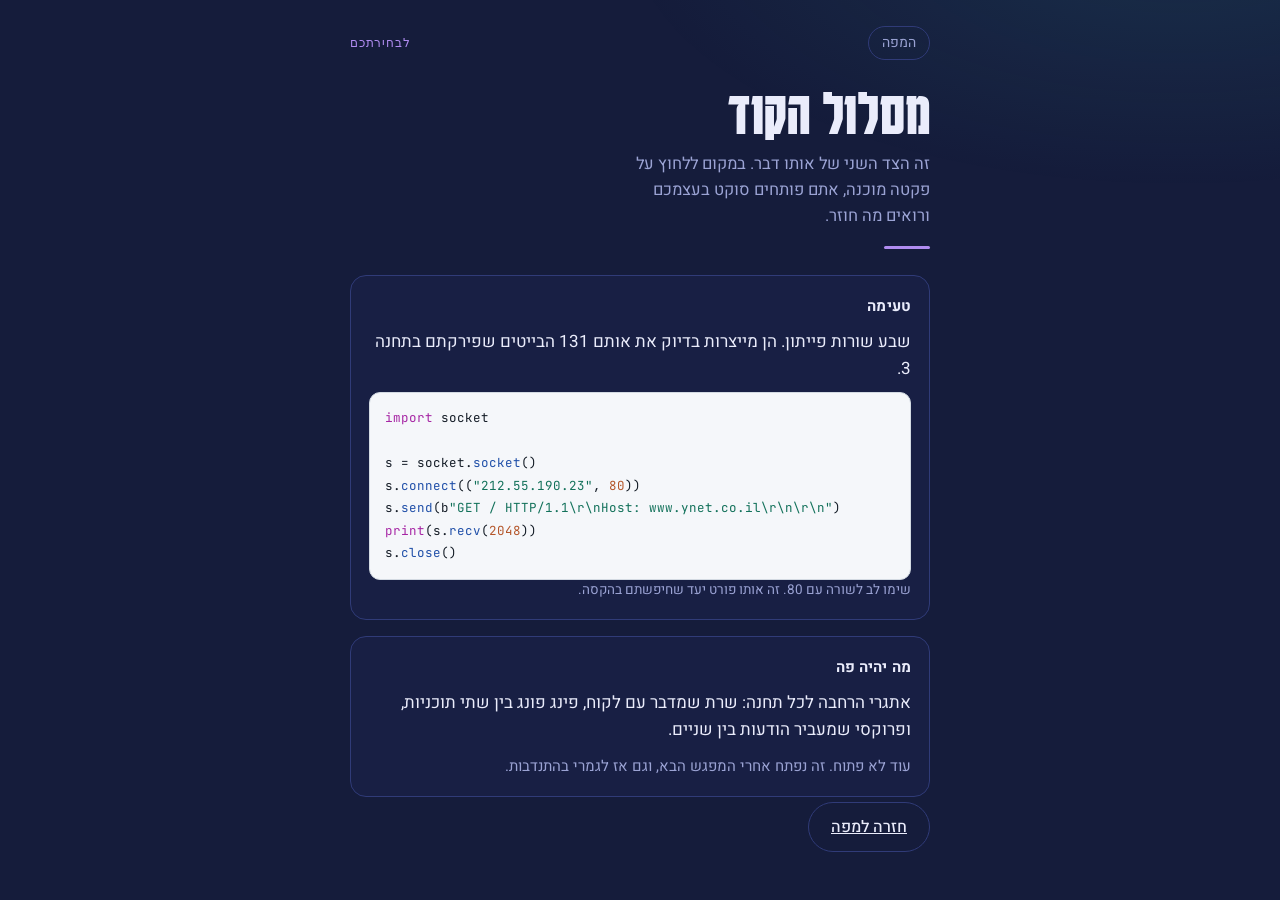
==== lab/index.html @ a5b3faf8 "content" ====
<!DOCTYPE html>
<html lang="he" dir="rtl">
<head>
<meta charset="utf-8">
<meta name="viewport" content="width=device-width,initial-scale=1,viewport-fit=cover">
<meta name="theme-color" content="#151C3B">
<title>מסלול הקוד</title>
<link rel="preconnect" href="https://fonts.googleapis.com">
<link rel="preconnect" href="https://fonts.gstatic.com" crossorigin>
<link href="https://fonts.googleapis.com/css2?family=Heebo:wght@400;500;700&family=Karantina:wght@700&family=JetBrains+Mono:wght@400;700&display=swap" rel="stylesheet">
<link rel="stylesheet" href="../assets/base.css">
<style>:root{--c:var(--l5)}</style>
</head>
<body>
<div class="wrap">

  <nav class="bar">
    <a href="../">המפה</a>
    <span class="tag">לבחירתכם</span>
  </nav>

  <header class="head">
    <h1>מסלול הקוד</h1>
    <p class="lede">זה הצד השני של אותו דבר. במקום ללחוץ על פקטה מוכנה, אתם פותחים סוקט בעצמכם ורואים מה חוזר.</p>
  </header>
  <div class="rule"></div>

  <div class="panel">
    <h2>טעימה</h2>
    <p>שבע שורות פייתון. הן מייצרות בדיוק את אותם 131 הבייטים שפירקתם בתחנה 3.</p>
    <pre class="code" id="snip"></pre>
    <p class="cap">שימו לב לשורה עם 80. זה אותו פורט יעד שחיפשתם בהקסה.</p>
  </div>

  <div class="panel">
    <h2>מה יהיה פה</h2>
    <p>אתגרי הרחבה לכל תחנה: שרת שמדבר עם לקוח, פינג פונג בין שתי תוכניות, ופרוקסי שמעביר הודעות בין שניים.</p>
    <p style="color:var(--mute);font-size:15px;margin:0">עוד לא פתוח. זה נפתח אחרי המפגש הבא, וגם אז לגמרי בהתנדבות.</p>
  </div>

  <a class="btn ghost" href="../">חזרה למפה</a>

</div>
<script src="../assets/code.js"></script>
<script>
document.getElementById('snip').innerHTML=CODE.py(
'import socket\n\n'+
's = socket.socket()\n'+
's.connect(("212.55.190.23", 80))\n'+
's.send(b"GET / HTTP/1.1\\r\\nHost: www.ynet.co.il\\r\\n\\r\\n")\n'+
'print(s.recv(2048))\n'+
's.close()');
</script>
</body>
</html>
---- assets/base.css ----
:root{
  color-scheme:dark;
  --ground:#151C3B;
  --ground2:#1D2550;
  --edge:#303B78;
  --ink:#EAECFB;
  --mute:#9BA3D4;
  --l1:#F5A524;
  --l2:#3FD2CE;
  --l3:#FF7A5E;
  --l4:#67DC8E;
  --l5:#B08CF0;
  --c:var(--l2);
  --mono:'JetBrains Mono',ui-monospace,SFMono-Regular,Menlo,monospace;
}
*{box-sizing:border-box}
html{-webkit-text-size-adjust:100%}
body{
  margin:0;background:var(--ground);color:var(--ink);
  font-family:'Heebo',system-ui,-apple-system,'Segoe UI',Arial,sans-serif;
  font-size:17px;line-height:1.6;font-weight:400;
  text-rendering:optimizeLegibility;
}
body::before{
  content:'';position:fixed;inset:0;pointer-events:none;z-index:0;
  background:radial-gradient(900px 420px at 92% -8%,rgba(63,210,206,.10),transparent 62%);
}
.wrap{position:relative;z-index:1;max-width:620px;margin:0 auto;padding:26px 20px calc(56px + env(safe-area-inset-bottom))}
a{color:inherit}
::selection{background:var(--c);color:var(--ground)}

.display{font-family:'Karantina','Heebo',system-ui,sans-serif;font-weight:700;line-height:.92;letter-spacing:.005em}

.masthead h1{margin:0;font-size:clamp(52px,17vw,86px)}
.masthead .sub{margin:10px 0 0;color:var(--mute);font-size:17px;max-width:30ch}
.masthead .deal{margin:18px 0 0;padding:14px 16px;border:1px solid var(--edge);border-radius:14px;background:rgba(29,37,80,.55);font-size:15.5px;line-height:1.62}
.masthead .deal strong{font-weight:700;color:#fff}

.meter{display:flex;align-items:baseline;gap:9px;margin:26px 0 4px}
.meter .num{font-family:var(--mono);font-size:15px;font-weight:700;color:var(--l2)}
.meter .cap{font-size:14px;color:var(--mute)}

.line{list-style:none;margin:14px 0 0;padding:0;position:relative}
.line::before,.line .fill{content:'';position:absolute;inset-inline-end:22px;width:2px;border-radius:2px}
.line::before{top:30px;bottom:34px;background:repeating-linear-gradient(var(--edge) 0 7px,transparent 7px 13px)}
.line .fill{top:30px;height:0;background:linear-gradient(var(--l1),var(--l2));transition:height .9s cubic-bezier(.22,.8,.2,1)}

.stop{position:relative;margin:0 0 12px}
.dot{position:absolute;inset-inline-end:11px;top:20px;width:24px;height:24px;border-radius:50%;
  display:grid;place-items:center;font-family:var(--mono);font-size:12px;font-weight:700;
  background:var(--ground);border:2px solid var(--edge);color:var(--mute);z-index:2}
.card{display:block;margin-inline-end:52px;padding:17px 18px 16px;border:1px solid var(--edge);border-radius:15px;
  background:linear-gradient(200deg,rgba(48,59,120,.30),rgba(29,37,80,.30));text-decoration:none;color:inherit}
.card .t{font-family:'Karantina','Heebo',sans-serif;font-weight:700;font-size:31px;line-height:1;margin:0 0 4px}
.card .d{color:var(--mute);font-size:15px;line-height:1.5;margin:0}
.card .meta{margin:11px 0 0;font-family:var(--mono);font-size:11.5px;letter-spacing:.04em;color:var(--mute)}

.stop.live .dot{border-color:var(--c);color:var(--c)}
.stop.live .card{border-color:color-mix(in srgb,var(--c) 44%,var(--edge))}
.stop.live .card:hover{border-color:var(--c)}
.stop.live .card:focus-visible{outline:2px solid var(--c);outline-offset:3px}
.stop.live .card .meta{color:var(--c)}

.stop.won .dot{background:var(--c);border-color:var(--c);color:#0F1430}
.stop.won .card .meta::after{content:' ✓'}

.stop.shut .card{border-style:dashed;border-color:rgba(48,59,120,.85);background:none;cursor:default}
.stop.shut .t,.stop.shut .d{color:#7C86BE}
.stop.shut .meta{color:#7C86BE}

.side{margin:22px 0 0}
.side .card{margin-inline-end:0;border-style:dashed;border-color:rgba(176,140,240,.4)}
.side .card .t{color:var(--l5);font-size:27px}

.ask{margin:34px 0 0;border-top:1px solid var(--edge);padding-top:22px}
.ask h2{font-family:'Karantina','Heebo',sans-serif;font-weight:700;font-size:34px;margin:0 0 2px;line-height:1}
.ask p{margin:0 0 13px;color:var(--mute);font-size:15.5px}
textarea,input[type=text],input[type=number]{
  width:100%;background:#101632;color:var(--ink);border:1px solid var(--edge);border-radius:11px;
  padding:12px 14px;font-family:inherit;font-size:16px;line-height:1.5}
textarea{min-height:84px;resize:vertical}
input:focus,textarea:focus{outline:2px solid var(--c);outline-offset:1px;border-color:var(--c)}
input::placeholder,textarea::placeholder{color:#7C86BE}
input[type=number]{-moz-appearance:textfield;appearance:textfield}
input[type=number]::-webkit-outer-spin-button,
input[type=number]::-webkit-inner-spin-button{-webkit-appearance:none;margin:0}
.tiny{font-size:12.5px;color:#8890C6;margin:7px 0 0}

.bar{display:flex;align-items:center;gap:12px;margin:0 0 22px}
.bar a{font-size:14px;color:var(--mute);text-decoration:none;border:1px solid var(--edge);border-radius:999px;padding:5px 13px;white-space:nowrap}
.bar a:hover{color:var(--ink);border-color:var(--c)}
.bar .tag{font-family:var(--mono);font-size:11.5px;letter-spacing:.07em;color:var(--c);margin-inline-start:auto}

.head h1{font-family:'Karantina','Heebo',sans-serif;font-weight:700;margin:0;font-size:clamp(44px,13vw,64px);line-height:.94}
.head .lede{margin:8px 0 0;color:var(--mute);font-size:16.5px;max-width:34ch}
.rule{height:3px;border-radius:3px;background:var(--c);width:46px;margin:16px 0 26px}

.panel{border:1px solid var(--edge);border-radius:16px;background:rgba(29,37,80,.45);padding:18px;margin:0 0 16px}
.panel h2{font-size:15px;font-weight:700;margin:0 0 10px;letter-spacing:.01em}
.panel p{margin:0 0 10px}
.panel p:last-child{margin-bottom:0}

.btn{appearance:none;border:0;border-radius:999px;background:var(--c);color:#0F1430;
  font-family:inherit;font-weight:700;font-size:16px;padding:12px 22px;cursor:pointer;line-height:1.2}
.btn:hover{filter:brightness(1.09)}
.btn:focus-visible{outline:2px solid var(--ink);outline-offset:2px}
.btn[disabled]{opacity:.45;cursor:default;filter:none}
.btn.ghost{background:none;border:1px solid var(--edge);color:var(--ink);font-weight:500}
.btn.ghost:hover{border-color:var(--c);filter:none}
.row{display:flex;gap:9px;flex-wrap:wrap;align-items:center}
.row .grow{flex:1 1 150px;min-width:0}

.kv{margin:0;display:grid;grid-template-columns:auto 1fr;gap:9px 14px;align-items:baseline}
.kv dt{font-size:13px;color:var(--mute);white-space:nowrap}
.kv dd{margin:0;font-family:var(--mono);font-size:15px;font-weight:500;word-break:break-all;direction:ltr;text-align:right}
.kv dd.he{font-family:'Heebo',sans-serif;direction:rtl}

.note{border:1px solid var(--edge);border-radius:12px;padding:12px 14px;font-size:14.5px;color:var(--mute);margin:14px 0 0}
.note b{color:var(--ink);font-weight:700}

.flag{border:1px solid rgba(245,165,36,.45);background:rgba(245,165,36,.10);color:var(--l1);
  border-radius:999px;padding:4px 12px;font-size:12.5px;display:inline-block;margin:0 0 12px}

.fb{border-radius:14px;padding:15px 17px;margin:15px 0 0;font-size:16px;line-height:1.58}
.fb[hidden]{display:none}
.fb.near{border:1px solid rgba(245,165,36,.5);background:rgba(245,165,36,.09)}
.fb.near b{color:var(--l1)}
.fb.won{border:1px solid rgba(103,220,142,.5);background:rgba(103,220,142,.09)}
.fb.won .mark{font-family:'Karantina','Heebo',sans-serif;font-size:30px;line-height:1;color:var(--l4);display:block;margin-bottom:2px}
.fb.won .why{color:var(--ink);display:block}
.fb .go{display:inline-block;margin:13px 0 0;background:var(--l4);color:#0F1430;border-radius:999px;
  padding:10px 20px;text-decoration:none;font-weight:700;font-size:15.5px}

.gate{display:none}
html[data-shut] .body-main{display:none}
html[data-shut] .gate{display:block}

.dump{font-family:var(--mono);font-size:13px;line-height:1;margin:0;overflow:hidden;direction:ltr}
.dump .r{display:grid;grid-template-columns:4.6ch repeat(8,1fr);gap:3px;margin-bottom:3px;align-items:center}
.dump .off{color:#7C86BE;font-size:11px;text-align:left;padding-right:5px}
.dump b{--b:#7E88BC;font-weight:400;text-align:center;padding:5px 0;border-radius:3px;
  color:var(--b);background:color-mix(in srgb,var(--b) 14%,transparent);
  transition:background .16s,color .16s,opacity .16s}
.dump b.ly0{--b:#B08CF0}
.dump b.ly1{--b:#F5A524}
.dump b.ly2{--b:#3FD2CE}
.dump b.ly3{--b:#FF7A5E}
.dump b.sel{background:var(--b);color:#0F1430;font-weight:700}
.dump b.mute{opacity:.3}

.code{background:#F5F7FA;border:1px solid #D3DAE2;border-radius:11px;padding:14px 15px;margin:0;
  font-family:var(--mono);font-size:12.5px;line-height:1.8;direction:ltr;text-align:left;
  color:#141C26;white-space:pre;overflow-x:auto;-webkit-overflow-scrolling:touch}
.code.soft{white-space:pre-wrap;word-break:break-word;overflow-x:visible}
.code .k{color:#A626A4}
.code .s{color:#12715A}
.code .n{color:#B4562A}
.code .c{color:#8A94A0;font-style:italic}
.code .f{color:#1F4FA8}
.cap{font-size:13.5px;color:var(--mute);margin:14px 0 7px}

.peels{display:grid;grid-template-columns:repeat(4,1fr);gap:7px;margin:0 0 15px}
.peel{appearance:none;border:1px solid var(--edge);background:rgba(29,37,80,.5);color:var(--mute);
  border-radius:11px;padding:10px 4px;font-family:inherit;font-size:13.5px;font-weight:700;cursor:pointer;line-height:1.25}
.peel small{display:block;font-family:var(--mono);font-size:9.5px;font-weight:400;opacity:.75;margin-top:3px;direction:ltr}
.peel[aria-pressed=true]{background:var(--c);border-color:var(--c);color:#0F1430}
.peel:focus-visible{outline:2px solid var(--ink);outline-offset:2px}

.opts{display:grid;gap:8px;margin:12px 0 0}
.opt{appearance:none;text-align:start;border:1px solid var(--edge);background:rgba(29,37,80,.4);
  color:var(--ink);border-radius:12px;padding:12px 15px;font-family:inherit;font-size:16px;cursor:pointer}
.opt:hover{border-color:var(--c)}
.opt:focus-visible{outline:2px solid var(--c);outline-offset:2px}
.opt.gone{opacity:.4}

.sw{display:grid;gap:8px;margin:0 0 16px}
.sw label{display:flex;align-items:center;gap:12px;min-height:56px;border:1px solid var(--edge);
  border-radius:12px;padding:11px 14px;cursor:pointer;background:rgba(29,37,80,.4);
  transition:border-color .18s,background .18s}
.sw label:hover{border-color:color-mix(in srgb,var(--c) 45%,var(--edge))}
.sw label:has(input:checked){border-color:var(--c);background:color-mix(in srgb,var(--c) 9%,rgba(29,37,80,.4))}
.sw input{appearance:none;-webkit-appearance:none;margin:0;flex:none;
  width:48px;height:28px;border-radius:999px;background:#2A3369;
  border:1px solid var(--edge);position:relative;cursor:pointer;
  transition:background .18s,border-color .18s}
.sw input::after{content:'';position:absolute;top:2px;inset-inline-start:2px;
  width:22px;height:22px;border-radius:50%;background:#7E88BC;
  transition:inset-inline-start .18s,background .18s}
.sw input:checked{background:var(--c);border-color:var(--c)}
.sw input:checked::after{inset-inline-start:calc(100% - 24px);background:#0F1430}
.sw input:focus-visible{outline:2px solid var(--ink);outline-offset:3px}
.sw .n{flex:1 1 auto;min-width:0;font-weight:700;font-size:15.5px;line-height:1.3}
.sw .n span{display:block;font-weight:400;font-size:13px;color:var(--mute);line-height:1.4;margin-top:2px}
.sw .st{flex:none;align-self:center;font-style:normal;font-family:var(--mono);
  font-size:10.5px;letter-spacing:.06em;color:#7C86BE}
.sw .st::after{content:'OFF'}
.sw input:checked ~ .st::after{content:'ON'}
.sw input:checked ~ .st{color:var(--c);font-weight:700}

.hops{display:grid;gap:10px;margin:16px 0 0}
.hop{border:1px solid var(--edge);border-radius:13px;padding:12px 14px;background:rgba(16,22,50,.6);
  opacity:0;transform:translateY(6px);transition:opacity .3s,transform .3s}
.hop.in{opacity:1;transform:none}
.hop .who{font-size:13px;color:var(--mute);margin-bottom:5px;display:flex;gap:8px;align-items:baseline}
.hop .who em{font-style:normal;font-family:var(--mono);font-size:10.5px;letter-spacing:.06em;margin-inline-start:auto}
.hop .msg{font-size:16px;line-height:1.55;word-break:break-word}
.hop .msg s{color:#FF7A5E;text-decoration-thickness:2px}
.hop .msg u{color:var(--l1);text-decoration-style:wavy}
.hop .msg code{font-family:var(--mono);font-size:13px;color:var(--l5);word-break:break-all;direction:ltr;display:inline-block}
.hop.bad{border-color:rgba(255,122,94,.5)}
.hop.ok{border-color:rgba(103,220,142,.5)}
.hop.tap{border-color:rgba(176,140,240,.5)}

@media (min-width:520px){
  .dump{font-size:14px}
  .dump .r{gap:4px;margin-bottom:4px}
  .dump b{padding:6px 0}
}
@media (prefers-reduced-motion:reduce){
  *,*::before,*::after{transition-duration:.001ms !important;animation-duration:.001ms !important}
  .hop{opacity:1;transform:none}
}

.fld{padding:13px 0;border-bottom:1px solid rgba(48,59,120,.55)}
.fld:last-child{border-bottom:0}
.fh{display:flex;align-items:center;gap:9px;flex-wrap:wrap}
.lay{display:inline-flex;align-items:center;gap:6px;border:1px solid;border-radius:999px;
  padding:2px 9px 2px 3px;font-size:11.5px;line-height:1.5;white-space:nowrap}
.lay i{font-style:normal;font-family:var(--mono);font-size:10px;font-weight:700;
  width:16px;height:16px;border-radius:50%;display:grid;place-items:center;color:#0F1430}
.lay.n1{border-color:rgba(255,122,94,.45);color:#FF7A5E}.lay.n1 i{background:#FF7A5E}
.lay.n2{border-color:rgba(245,165,36,.45);color:#F5A524}.lay.n2 i{background:#F5A524}
.lay.n3{border-color:rgba(63,210,206,.45);color:#3FD2CE}.lay.n3 i{background:#3FD2CE}
.lay.n4{border-color:rgba(103,220,142,.45);color:#67DC8E}.lay.n4 i{background:#67DC8E}
.lay.n5{border-color:rgba(176,140,240,.45);color:#B08CF0}.lay.n5 i{background:#B08CF0}
.lay.n0{border-color:rgba(155,163,212,.4);color:var(--mute);padding-inline-start:9px}
.fk{font-weight:700;font-size:15.5px}
.lookup{margin-inline-start:auto;font-size:12.5px;color:#8890C6;text-decoration:none;
  border-bottom:1px dotted #48528A;white-space:nowrap}
.lookup:hover{color:var(--c);border-bottom-color:var(--c)}
.fv{font-family:var(--mono);font-size:15.5px;font-weight:500;margin:7px 0 0;
  direction:ltr;text-align:right;word-break:break-word}
.fv.he{font-family:'Heebo',sans-serif;direction:rtl;font-weight:400}
.fv.off{color:#8890C6;font-family:'Heebo',sans-serif;direction:rtl;font-size:14.5px;font-weight:400}
.fn{font-size:13.5px;color:var(--mute);margin:5px 0 0;line-height:1.5}

details.raw{margin:14px 0 0}
details.raw summary{cursor:pointer;font-size:13.5px;color:var(--mute);list-style:none}
details.raw summary::-webkit-details-marker{display:none}
details.raw summary::before{content:'\25B8\00A0'}
details.raw[open] summary::before{content:'\25BE\00A0'}
details.raw summary:hover{color:var(--c)}
details.raw .body{margin:11px 0 0}

.cmp{display:grid;grid-template-columns:1fr 1fr;gap:0 14px;margin:12px 0 0}
.cmp .hd{font-size:12px;color:var(--mute);padding-bottom:6px;border-bottom:1px solid var(--edge)}
.cmp .k{grid-column:1/-1;font-size:12.5px;color:var(--mute);margin:13px 0 3px}
.cmp .a,.cmp .b{font-family:var(--mono);font-size:13.5px;direction:ltr;text-align:right;word-break:break-word}
.cmp .a{color:#8890C6}
.cmp .b{color:var(--ink)}
.cmp .same .b{color:#8890C6}
.cmp .k.moved{color:var(--c);font-weight:700}

.dig{margin:26px 0 0}
.dig h2{font-family:'Karantina','Heebo',sans-serif;font-weight:700;font-size:31px;margin:0 0 3px;line-height:1}
.dig .sub{color:var(--mute);font-size:14.5px;margin:0 0 13px}
.dig a{display:block;border:1px solid var(--edge);border-radius:12px;padding:12px 14px;margin:0 0 8px;
  text-decoration:none;color:inherit;background:rgba(29,37,80,.35)}
.dig a:hover{border-color:var(--c)}
.dig a b{display:block;font-family:var(--mono);font-size:13.5px;font-weight:700;color:var(--c);
  direction:ltr;text-align:right;margin-bottom:3px}
.dig a span{display:block;font-size:14px;color:var(--mute);line-height:1.5}
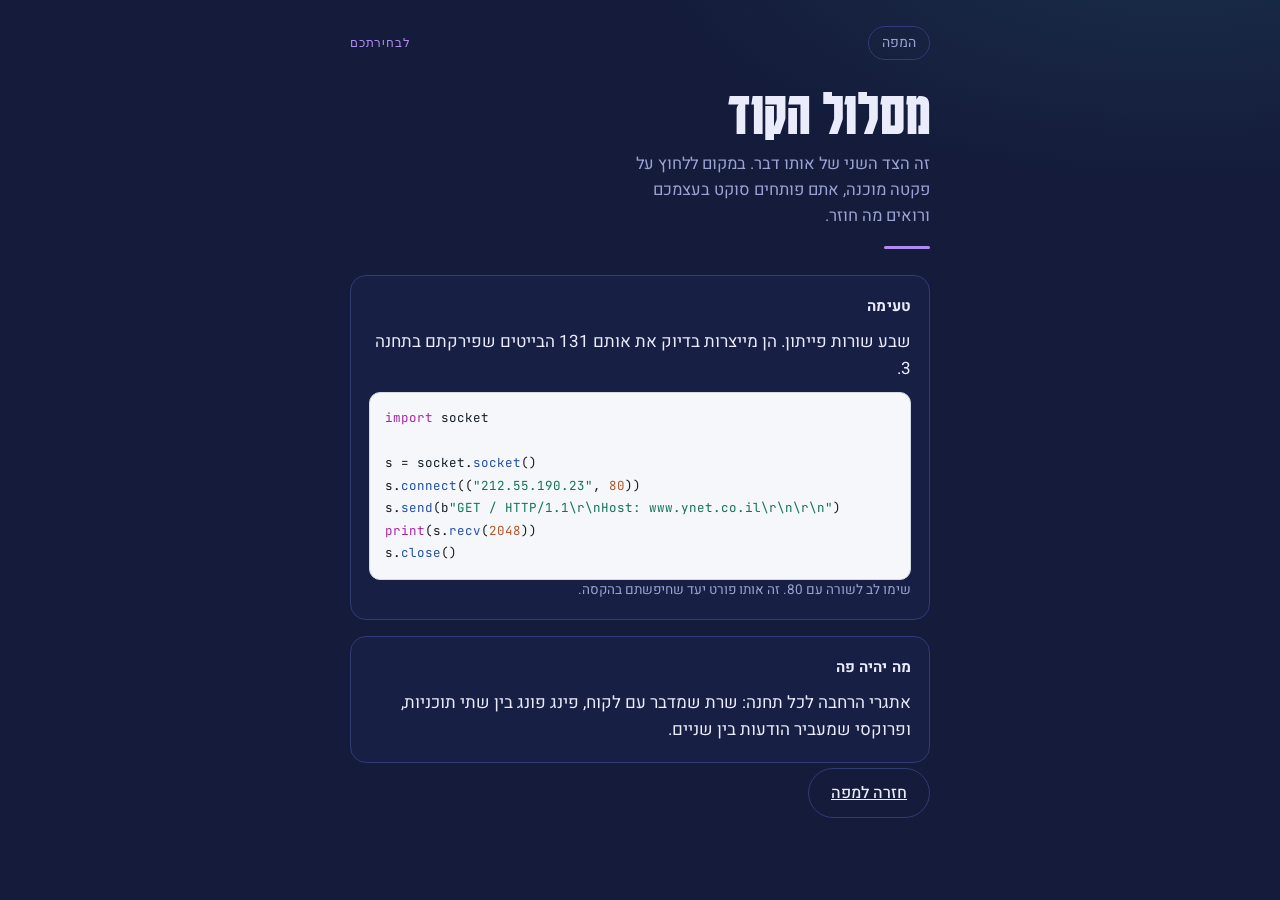
==== commit e86fa30e: "content" ====
--- a/lab/index.html
+++ b/lab/index.html
@@ -35,7 +35,6 @@
   <div class="panel">
     <h2>מה יהיה פה</h2>
     <p>אתגרי הרחבה לכל תחנה: שרת שמדבר עם לקוח, פינג פונג בין שתי תוכניות, ופרוקסי שמעביר הודעות בין שניים.</p>
-    <p style="color:var(--mute);font-size:15px;margin:0">עוד לא פתוח. זה נפתח אחרי המפגש הבא, וגם אז לגמרי בהתנדבות.</p>
   </div>
 
   <a class="btn ghost" href="../">חזרה למפה</a>
